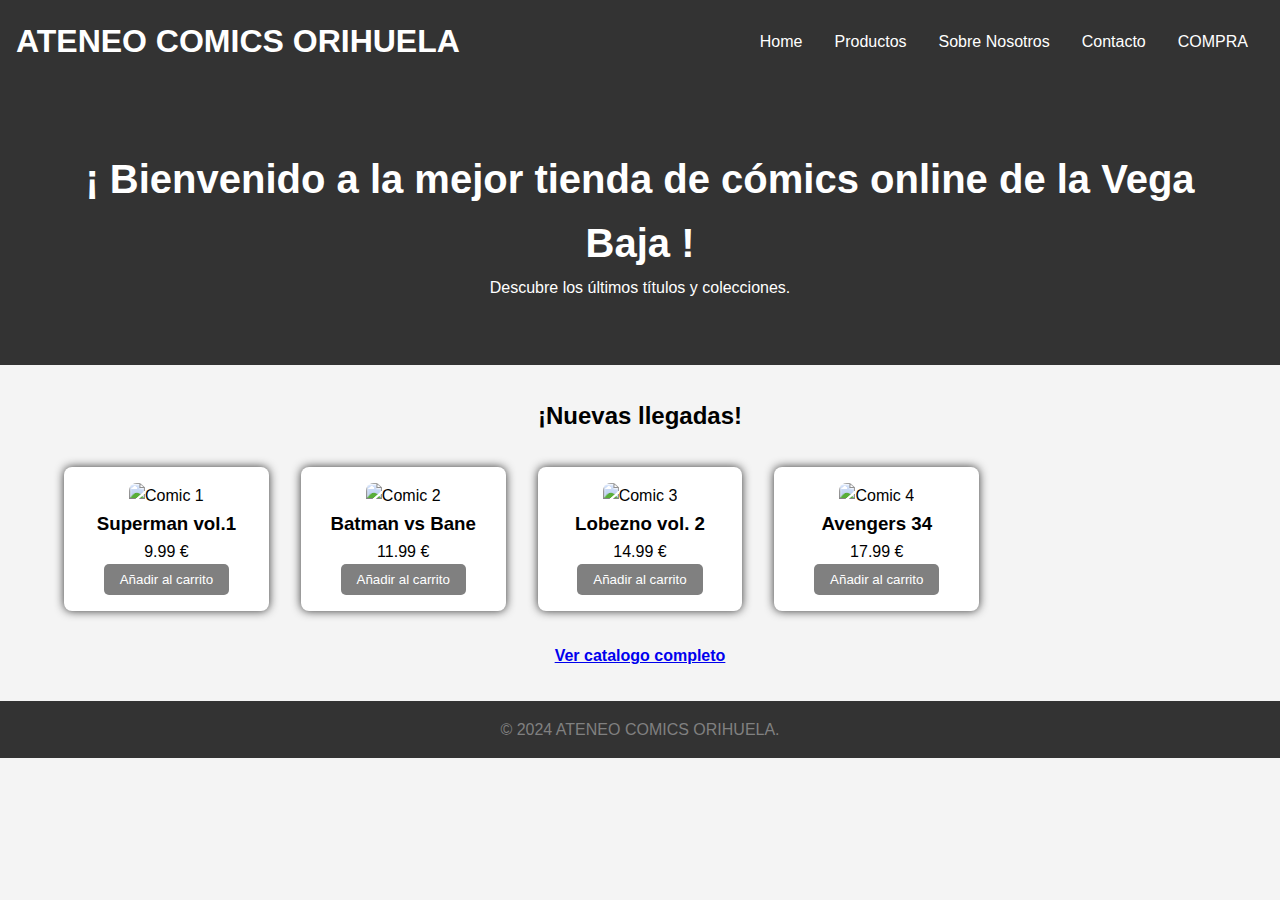
==== index.html @ ba8be353 "Add files via upload" ====
<!DOCTYPE html>
<html lang="en">
<head>
    <meta charset="UTF-8">
    <meta name="viewport" content="width=device-width, initial-scale=1.0">
    <title>ATENEO COMICS ORIHUELA</title>
    <link rel="stylesheet" href="styles.css">
</head>
<body>
    <header>
        <nav>
            <h1>ATENEO COMICS ORIHUELA</h1>
            <ul>
                <li><a href="index.html">Home</a></li>
                <li><a href="productos.html">Productos</a></li>
                <li><a href="sobre-nosotros.html">Sobre Nosotros</a></li>
                <li><a href="contacto.html">Contacto</a></li>
                <li><a href="compra.html">COMPRA</a></li>
            </ul>
        </nav>
    </header>

    <section id="banner">
        <h2>¡ Bienvenido a la mejor tienda de cómics online de la Vega Baja !</h2>
        <p>Descubre los últimos títulos y colecciones.</p>
    </section>

    <section id="productos-destacados">
        <h2>¡Nuevas llegadas!</h2>
        <div class="productos-grid">
            <div class="producto">
                <img src="./images/comic1.jfif" alt="Comic 1" title="Superman vol.1">
                <h3>Superman vol.1</h3>
                <p>9.99 €</p>
                <button title="Añadir al carrito">Añadir al carrito</button>
            </div>
            <div class="producto">
                <img src="./images/comic2.jfif" alt="Comic 2" title="Batman vs Bane">
                <h3>Batman vs Bane</h3>
                <p>11.99 €</p>
                <button title="Añadir al carrito">Añadir al carrito</button>
            </div>
            <div class="producto">
                <img src="./images/comic3.jfif" alt="Comic 3" title="Lobezno vol. 2">
                <h3>Lobezno vol. 2</h3>
                <p>14.99 €</p>
                <button title="Añadir al carrito">Añadir al carrito</button>
            </div>
            <div class="producto">
                <img src="./images/comic4.jfif" alt="Comic 4" title="Avengers 34">
                <h3>Avengers 34</h3>
                <p>17.99 €</p>
                <button title="Añadir al carrito">Añadir al carrito</button>
            </div>
        </div>
        <a href="productos.html"><strong>Ver catalogo completo</strong></a>
    </section>

    <footer>
        <p>&copy; 2024 ATENEO COMICS ORIHUELA.</p>
    </footer>
</body>
</html>
---- styles.css ----
* {
    margin: 0;
    padding: 0;
    box-sizing: border-box;
}

body {
    font-family: Arial, sans-serif;
    line-height: 1.6;
    background-color: #f4f4f4;
}

header {
    background-color:#333;
    color: #fff;
    padding: 1rem;
}

header nav {
    display: flex;
    justify-content: space-between;
    align-items: center;
}

header nav ul {
    list-style: none;
    display: flex;
}

header nav ul li {
    margin: 0 1rem;
}

header nav ul li a {
    color: #fff;
    text-decoration: none;
}

#banner {
    text-align: center;
    padding: 4rem;
    background-color: #333;
    color: white;
}

#banner h2 {
    font-size: 2.5rem;
}

#productos-destacados {
    padding: 2rem;
    text-align: center;
}

.productos-grid {
    display: grid;
    grid-template-columns: repeat(auto-fill, minmax(200px, 1fr));
    gap: 2rem;
    padding: 2rem;
}

.producto {
    background-color: white;
    padding: 1rem;
    border-radius: 8px;
    box-shadow: 0 0 10px #333;
}

.producto img {
    max-width: 100%;
    border-radius: 8px;
    /* Transición suave para transformación y filtro */
    transition: transform 0.3s ease, filter 0.3s ease; 
}

.producto img:hover {
    /* Agranda la imagen ligeramente */
    transform: scale(1.1); 
    /* Incrementa el brillo */
    filter: brightness(1.2); 
}

button {
    background-color: grey;
    color: white;
    border: none;
    padding: 0.5rem 1rem;
    cursor: pointer;
    border-radius: 5px;
}

button:hover {
    /* Color de fondo al pasar el ratón */
    background-color: #555; 
    color: #fff;
}

footer {
    text-align: center;
    padding: 1rem;
    background-color: #333;
    color: gray;
}

.tooltip {
    visibility: hidden; /* Oculta el tooltip por defecto */
    width: 150px; /* Ancho del tooltip */
    background-color: #333; /* Color de fondo del tooltip */
    color: #fff; /* Color del texto */
    text-align: center; /* Centra el texto */
    border-radius: 5px; /* Bordes redondeados */
    padding: 5px; /* Espaciado interno */
    position: absolute; /* Posiciona el tooltip respecto al producto */
    z-index: 1; /* Asegura que el tooltip esté por encima de otros elementos */
    bottom: 125%; /* Coloca el tooltip arriba del elemento */
    left: 50%; /* Centra horizontalmente */
    margin-left: -75px; /* Compensa el ancho para centrarlo */
    opacity: 0; /* Hace que el tooltip sea invisible */
    transition: opacity 0.3s; /* Transición suave para la aparición */
}
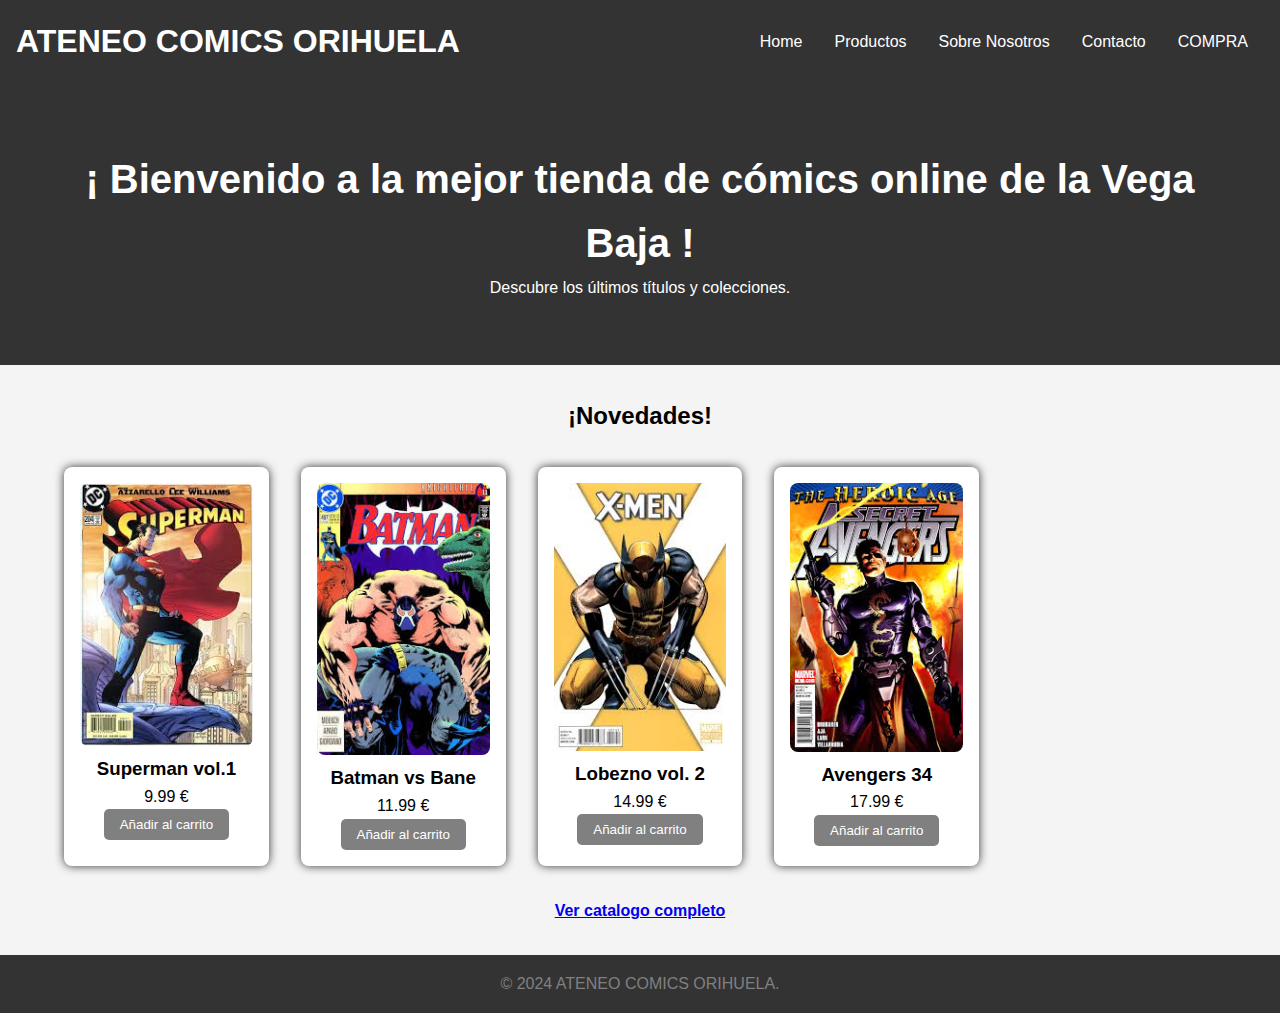
==== commit a248a26f: "Update index.html" ====
--- a/index.html
+++ b/index.html
@@ -26,7 +26,7 @@
     </section>
 
     <section id="productos-destacados">
-        <h2>¡Nuevas llegadas!</h2>
+        <h2>¡Novedades!</h2>
         <div class="productos-grid">
             <div class="producto">
                 <img src="./images/comic1.jfif" alt="Comic 1" title="Superman vol.1">
--- a/styles.css
+++ b/styles.css
@@ -4,8 +4,9 @@
     box-sizing: border-box;
 }
 
+
 body {
-    font-family: Arial, sans-serif;
+    font-family: Verdana, sans-serif;
     line-height: 1.6;
     background-color: #f4f4f4;
 }
@@ -102,19 +103,88 @@
     color: gray;
 }
 
-.tooltip {
-    visibility: hidden; /* Oculta el tooltip por defecto */
-    width: 150px; /* Ancho del tooltip */
-    background-color: #333; /* Color de fondo del tooltip */
-    color: #fff; /* Color del texto */
-    text-align: center; /* Centra el texto */
-    border-radius: 5px; /* Bordes redondeados */
-    padding: 5px; /* Espaciado interno */
-    position: absolute; /* Posiciona el tooltip respecto al producto */
-    z-index: 1; /* Asegura que el tooltip esté por encima de otros elementos */
-    bottom: 125%; /* Coloca el tooltip arriba del elemento */
-    left: 50%; /* Centra horizontalmente */
-    margin-left: -75px; /* Compensa el ancho para centrarlo */
-    opacity: 0; /* Hace que el tooltip sea invisible */
-    transition: opacity 0.3s; /* Transición suave para la aparición */
+/* padding del texto de la seccion sobre-nosotros */
+#sobre-nosotros{
+    padding-left: 50px;
+}
+
+/* padding del formulario de contacto */
+#contacto{
+    padding-left: 50px;
+}
+
+/* padding del formulario de compra */
+#formulario{
+    padding-left: 50px;
+}
+
+#boton_enviar{
+    margin-left:  20px;
+}
+
+/* Margins de los botones para separarlos del texto */
+#boton_confirmar{
+    margin-left:  20px;
+}
+
+#total {
+    padding-left: 50px;
+}
+
+/* MEDIA QUERIES */
+
+/* Para pantallas pequeñas (teléfonos) */
+@media (max-width: 600px) {
+    #banner h2 {
+        font-size: 1.8rem;
+    }
+
+    header nav ul {
+        flex-direction: column;
+    }
+
+    header nav ul li {
+        margin: 0.5rem 0;
+    }
+
+    .productos-grid {
+        /* Una columna en lugar de varias */
+        grid-template-columns: 1fr; 
+    }
+
+    #sobre-nosotros, #contacto, #formulario, #total {
+        padding-left: 20px;
+    }
+}
+
+/* Para pantallas medianas (tabletas) */
+@media (max-width: 900px) {
+    #banner h2 {
+        font-size: 2rem;
+    }
+
+    .productos-grid {
+        /* Dos columnas en tabletas */
+        grid-template-columns: repeat(2, 1fr); 
+    }
+
+    header nav ul {
+        flex-direction: column;
+        align-items: flex-start;
+    }
+
+    header nav ul li {
+        margin: 0.5rem 0;
+    }
+}
+
+/* Para pantallas grandes (desktops) */
+@media (min-width: 901px) {
+    .productos-grid {
+        /* No se indica un número de columnas */
+    }
+
+    #banner h2 {
+        font-size: 2.5rem;
+    }
 }